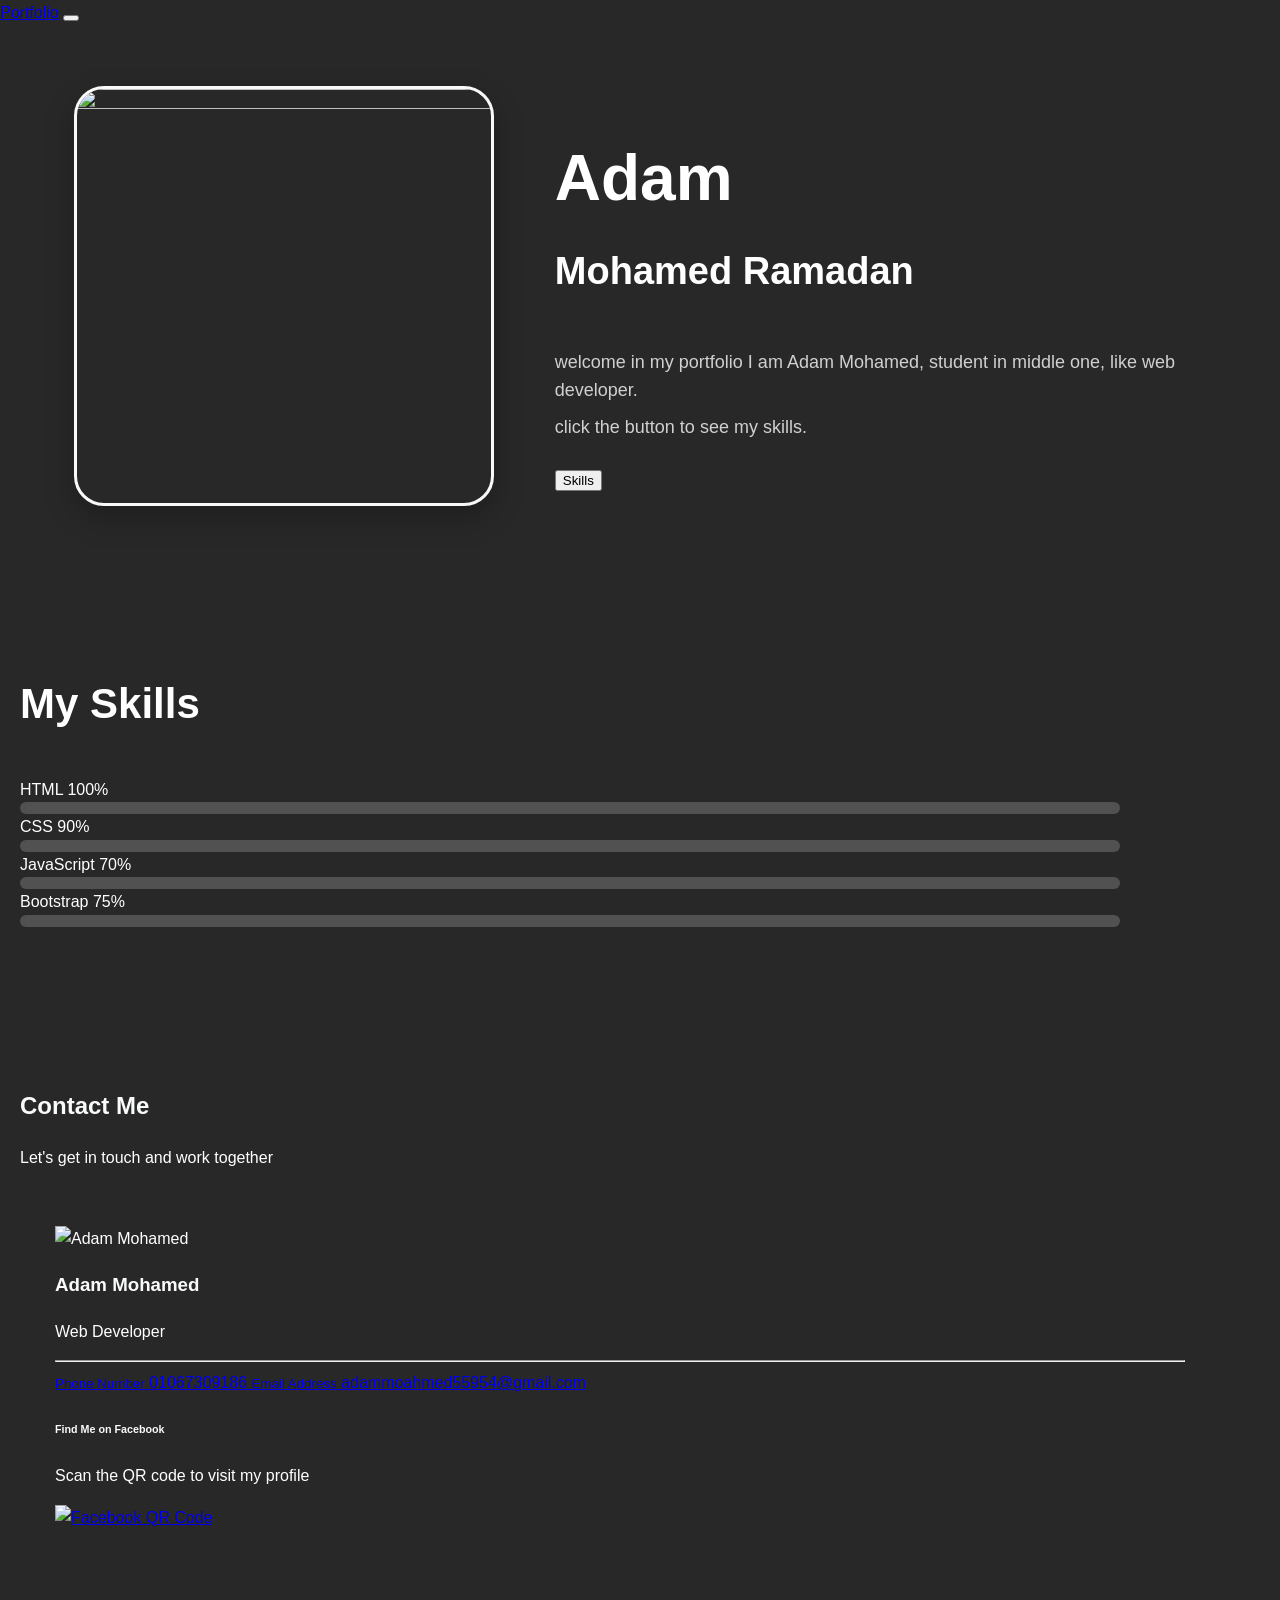
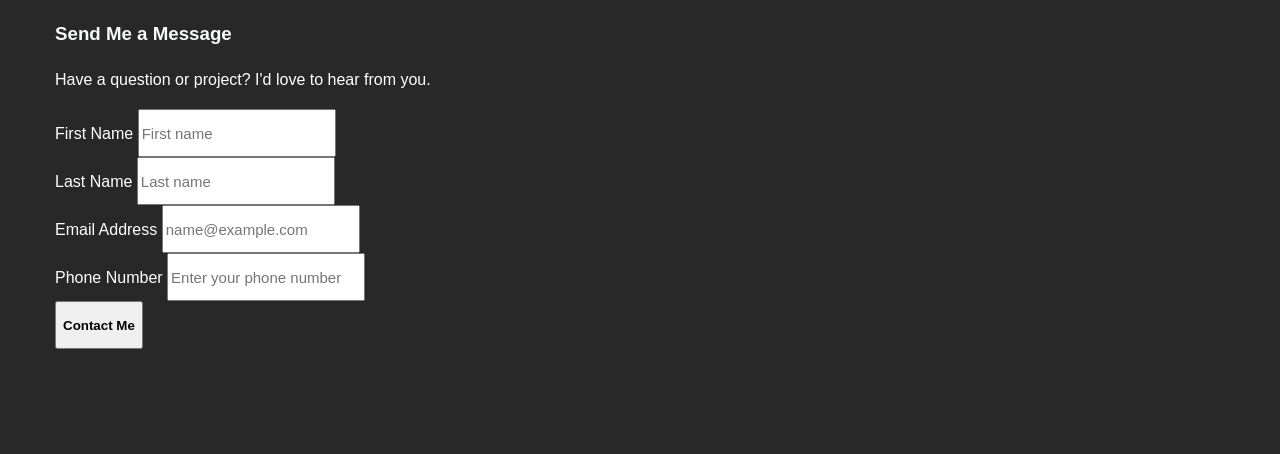
==== index.html @ fe634bae "Add files via upload" ====
<!DOCTYPE html>
<html lang="en">

<head>
    <meta charset="UTF-8">
    <meta name="viewport" content="width=device-width, initial-scale=1.0">
    <link href="https://cdn.jsdelivr.net/npm/bootstrap@6.0.0-alpha.1/dist/css/bootstrap.min.css" rel="stylesheet"
        integrity="sha384-B/GM4XqrwHnWXNOWMbloTmrYXZg10cakYGmpfsR/bbzQ6JAJI4ihuyADKLnBgrCe" crossorigin="anonymous">
    <link rel="stylesheet" href="./style.css">
    <title>Document</title>
</head>

<body>
    <!-- start navbar -->
<nav class="navbar sm:navbar-expand bg-1 fg-2">
  <div class="container-fluid">
    <a class="navbar-brand" href="#intro">Portfolio</a>
    <button class="btn-icon navbar-toggler" type="button" data-bs-toggle="drawer" data-bs-target="#navbarNav" aria-controls="navbarNav" aria-expanded="false" aria-label="Toggle navigation">
      <span class="navbar-toggler-icon" aria-hidden="true"></span>
    </button>
    <dialog class="drawer drawer-end" tabindex="-1" id="navbarNav" aria-labelledby="navbarNavLabel">
      <div class="drawer-header">
        <h5 class="drawer-title" id="navbarNavLabel">Menu</h5>
        <button type="button" class="btn-close" data-bs-dismiss="drawer" aria-label="Close"></button>
      </div>
      <div class="drawer-body">
        <ul class="navbar-nav">
          <li class="nav-item">
            <a class="nav-link active" aria-current="page" href="#intro">Intro</a>
          </li>
          <li class="nav-item">
            <a class="nav-link" href="#Skills">Skills</a>
          </li>
          <li class="nav-item">
            <a class="nav-link" href="#Contact">Contact</a>
          </li>
        </ul>
      </div>
    </dialog>
  </div>
</nav>
    <!-- end navbar -->
<!-- -------------------------------------- -->
<!-- start intro -->
<div id="intro">
<div class="image">
    <img src="https://scontent.faly8-1.fna.fbcdn.net/v/t39.30808-6/748419000_122118159879259668_4985685542123226097_n.jpg?stp=dst-jpg_tt6&cstp=mx1200x1200&ctp=s1200x1200&_nc_cat=103&ccb=1-7&_nc_sid=6ee11a&_nc_ohc=z2vAT0Ef1iwQ7kNvwEhwE5l&_nc_oc=Adou7vFenvGT5Fvk11tHfReN6rs0PBsaTvvLigpRU_ecn6_QMIV1EDGSAk7FVVGGId4&_nc_zt=23&_nc_ht=scontent.faly8-1.fna&_nc_gid=Gt6exz2s5b4ZY6-0QNsesw&_nc_ss=7b2a8&oh=00_AQNZHH21e7vjjMTyzLIQoAZdtoakclcl2LMKBS5bxsfVbw&oe=6AE11063" alt="">
</div>
<div class="intro_data">
    <div class="child_1">
        <h1>Adam</h1>
        <h2>Mohamed Ramadan</h2>
    </div>
    <div class="child_2">
        <p>welcome in my portfolio I am Adam Mohamed, student in middle one, like web developer.</p>
        <p>click the button to see my skills.</p>
    </div>
    <div class="child_3">
        <a href="#Skills"><button type="button" class="btn-outline theme-inverse">Skills</button></a>
    </div>
</div>
</div>
<!-- end intro -->
<!-- -------------------------------------- -->

<!-- start skills -->
<section id="Skills" class="py-5">
    <div class="container">

        <!-- Section Title -->
        <div class="text-center mb-5">
            <h1 class="fw-bold">My Skills</h1>
            <div class="bg-primary mx-auto mt-3"
                 style="width: 70px; height: 4px;">
            </div>
        </div>

        <!-- Skills Progress Bars -->
        <div class="row justify-content-center">
            <div class="col-12 col-md-8 col-lg-6">

                <!-- HTML -->
                <div class="mb-4">
                    <div class="d-flex justify-content-between mb-2">
                        <span class="fw-semibold">HTML</span>
                        <span>100%</span>
                    </div>
                    <div class="progress" style="height: 12px;">
                        <div class="progress-bar bg-danger"
                             role="progressbar"
                             style="width: 100%;"
                             aria-valuenow="100"
                             aria-valuemin="0"
                             aria-valuemax="100">
                        </div>
                    </div>
                </div>

                <!-- CSS -->
                <div class="mb-4">
                    <div class="d-flex justify-content-between mb-2">
                        <span class="fw-semibold">CSS</span>
                        <span>90%</span>
                    </div>
                    <div class="progress" style="height: 12px;">
                        <div class="progress-bar bg-primary"
                             role="progressbar"
                             style="width: 90%;"
                             aria-valuenow="90"
                             aria-valuemin="0"
                             aria-valuemax="100">
                        </div>
                    </div>
                </div>

                <!-- JavaScript -->
                <div class="mb-4">
                    <div class="d-flex justify-content-between mb-2">
                        <span class="fw-semibold">JavaScript</span>
                        <span>70%</span>
                    </div>
                    <div class="progress" style="height: 12px;">
                        <div class="progress-bar bg-warning"
                             role="progressbar"
                             style="width: 70%;"
                             aria-valuenow="70"
                             aria-valuemin="0"
                             aria-valuemax="100">
                        </div>
                    </div>
                </div>

                <!-- Bootstrap -->
                <div class="mb-4">
                    <div class="d-flex justify-content-between mb-2">
                        <span class="fw-semibold">Bootstrap</span>
                        <span>75%</span>
                    </div>
                    <div class="progress" style="height: 12px;">
                        <div class="progress-bar bg-success"
                             role="progressbar"
                             style="width: 75%;"
                             aria-valuenow="75"
                             aria-valuemin="0"
                             aria-valuemax="100">
                        </div>
                    </div>
                </div>

            </div>
        </div>

    </div>
</section>
<!-- end skills -->


<!-- Start Contact -->
<section id="Contact" class="py-5 bg-light">
    <div class="container">

        <!-- Title -->
        <div class="text-center mb-5">
            <h1 class="fw-bold">Contact Me</h1>
            <p class="text-secondary">Let's get in touch and work together</p>
            <div class="bg-primary mx-auto rounded-pill"
                 style="width: 60px; height: 4px;"></div>
        </div>

        <div class="row justify-content-center g-4">


<!-- Personal Card -->
<div class="col-12 col-lg-4">
    <div class="card border-0 shadow-sm rounded-4 h-100">
        <div class="card-body p-4 text-center d-flex flex-column align-items-center">

            <!-- Profile Image -->
            <div class="mb-3">
                <img
                    src="https://scontent.faly8-1.fna.fbcdn.net/v/t39.30808-6/748419000_122118159879259668_4985685542123226097_n.jpg?stp=dst-jpg_tt6&cstp=mx1200x1200&ctp=s1200x1200&_nc_cat=103&ccb=1-7&_nc_sid=6ee11a&_nc_ohc=z2vAT0Ef1iwQ7kNvwEhwE5l&_nc_oc=Adou7vFenvGT5Fvk11tHfReN6rs0PBsaTvvLigpRU_ecn6_QMIV1EDGSAk7FVVGGId4&_nc_zt=23&_nc_ht=scontent.faly8-1.fna&_nc_gid=Gt6exz2s5b4ZY6-0QNsesw&_nc_ss=7b2a8&oh=00_AQNZHH21e7vjjMTyzLIQoAZdtoakclcl2LMKBS5bxsfVbw&oe=6AE11063"
                    alt="Adam Mohamed"
                    class="rounded-circle border border-3 border-primary p-1"
                    style="width: 110px; height: 110px; object-fit: cover;">
            </div>

            <h3 class="fw-bold mb-1">Adam Mohamed</h3>
            <p class="text-primary mb-3">Web Developer</p>

            <hr class="w-100 text-secondary opacity-25">

            <!-- Contact Information -->
            <div class="w-100 d-flex flex-column gap-3">

                <!-- Phone -->
                <a href="tel:01067309186"
                   class="d-flex align-items-center gap-3 text-decoration-none text-dark p-3 rounded-3 contact-item">

                    <span class="bg-primary bg-opacity-10 text-primary rounded-3 p-3">
                        <i class="bi bi-telephone-fill fs-5"></i>
                    </span>

                    <span class="text-start">
                        <small class="text-secondary d-block">Phone Number</small>
                        <span class="fw-semibold">01067309186</span>
                    </span>
                </a>

                <!-- Email -->
                <a href="mailto:adammoahmed55954@gmail.com"
                   class="d-flex align-items-center gap-3 text-decoration-none text-dark p-3 rounded-3 contact-item">

                    <span class="bg-primary bg-opacity-10 text-primary rounded-3 p-3">
                        <i class="bi bi-envelope-fill fs-5"></i>
                    </span>

                    <span class="text-start overflow-hidden">
                        <small class="text-secondary d-block">Email Address</small>
                        <span class="fw-semibold text-break">
                            adammoahmed55954@gmail.com
                        </span>
                    </span>
                </a>

            </div>

            <!-- QR Code -->
            <div class="bg-light rounded-4 p-3 mt-4 w-100">
                <h6 class="fw-bold mb-1">Find Me on Facebook</h6>
                <p class="small text-secondary mb-3">
                    Scan the QR code to visit my profile
                </p>

                <a href="https://www.facebook.com/profile.php?id=61587790042248"
                   target="_blank"
                   rel="noopener noreferrer">
                    <img
                        src="https://api.qrserver.com/v1/create-qr-code/?size=150x150&data=https%3A%2F%2Fwww.facebook.com%2Fprofile.php%3Fid%3D61587790042248"
                        alt="Facebook QR Code"
                        width="130"
                        height="130"
                        class="img-fluid rounded-2 bg-white p-2">
                </a>
            </div>

        </div>
    </div>
</div>


            <!-- Contact Form -->
            <div class="col-12 col-lg-7">
                <div class="card border-0 shadow-sm rounded-4 h-100">
                    <div class="card-body p-4 p-md-5">

                        <h3 class="fw-bold mb-2">Send Me a Message</h3>
                        <p class="text-secondary mb-4">
                            Have a question or project? I'd love to hear from you.
                        </p>

                        <form action="#" method="post">
                            <div class="row g-3">

                                <!-- First Name -->
                                <div class="col-12 col-md-6">
                                    <label for="firstname" class="form-label fw-semibold">
                                        First Name
                                    </label>
                                    <input
                                        type="text"
                                        class="form-control form-control-lg rounded-3"
                                        id="firstname"
                                        name="firstname"
                                        placeholder="First name"
                                        required>
                                </div>

                                <!-- Last Name -->
                                <div class="col-12 col-md-6">
                                    <label for="lastname" class="form-label fw-semibold">
                                        Last Name
                                    </label>
                                    <input
                                        type="text"
                                        class="form-control form-control-lg rounded-3"
                                        id="lastname"
                                        name="lastname"
                                        placeholder="Last name"
                                        required>
                                </div>

                                <!-- Email -->
                                <div class="col-12">
                                    <label for="email" class="form-label fw-semibold">
                                        Email Address
                                    </label>
                                    <input
                                        type="email"
                                        class="form-control form-control-lg rounded-3"
                                        id="email"
                                        name="email"
                                        placeholder="name@example.com"
                                        required>
                                </div>

                                <!-- Phone -->
                                <div class="col-12">
                                    <label for="number" class="form-label fw-semibold">
                                        Phone Number
                                    </label>
                                    <input
                                        type="tel"
                                        class="form-control form-control-lg rounded-3"
                                        id="number"
                                        name="number"
                                        placeholder="Enter your phone number"
                                        required>
                                </div>

                                <!-- Button -->
                                <div class="col-12 mt-4">
                                    <button type="submit"
                                            class="btn btn-primary btn-lg rounded-3 w-100">
                                        Contact Me
                                        <i class="bi bi-arrow-right ms-2"></i>
                                    </button>
                                </div>

                            </div>
                        </form>

                    </div>
                </div>
            </div>

        </div>
    </div>
</section>
<!-- End Contact -->




















    <script type="module" src="https://cdn.jsdelivr.net/npm/bootstrap@6.0.0-alpha.1/dist/js/bootstrap.bundle.min.js"
        integrity="sha384-1a/pXj49ZQ1aHEmrJ+gMw1otqoVsYwlEnlD8mIfY2TV03r20Y0CN7uqx1tQogjPL"
        crossorigin="anonymous"></script>
</body>

</html>
---- style.css ----
/* =========================
   1. Global Styles
========================= */

* {
    box-sizing: border-box;
}

html {
    scroll-behavior: smooth;
    scroll-padding-top: 30px;
}

body {
    margin: 0;
    background-color: rgb(40, 40, 40);
    color: white;
    font-family: Arial, sans-serif;
    line-height: 1.6;
    overflow-x: hidden;
}

img {
    max-width: 100%;
}

section {
    scroll-margin-top: 20px;
}

/* =========================
   2. Intro Section
========================= */

#intro {
    display: grid;
    grid-template-columns: minmax(0, 2fr) minmax(0, 3fr);
    align-items: center;
    gap: clamp(20px, 4vw, 50px);

    width: 100%;
    max-width: 1400px;
    min-height: 540px;
    height: auto;

    margin: 0 auto;
    padding: 50px clamp(20px, 5vw, 70px);
}

/* Profile Image */

.image {
    display: flex;
    justify-content: center;
    align-items: center;
    min-width: 0;
}

.image img {
    display: block;
    width: 100%;
    max-width: 420px;
    aspect-ratio: 1 / 1;
    object-fit: cover;

    border: 3px solid #f9f9f9;
    border-radius: 30px;

    box-shadow: 0 12px 30px rgba(0, 0, 0, 0.25);
    transition: transform 0.3s ease;
}

.image img:hover {
    transform: translateY(-5px);
}

/* Intro Text */

.intro_data {
    display: flex;
    flex-direction: column;
    justify-content: center;
    align-items: flex-start;
    min-width: 0;
    gap: 20px;
}

.child_1 h1 {
    font-size: clamp(36px, 5vw, 64px);
    font-weight: 800;
    line-height: 1.15;
    margin-bottom: 8px;
}

.child_1 h2 {
    font-size: clamp(24px, 3vw, 38px);
    font-weight: 600;
    line-height: 1.3;
    overflow-wrap: anywhere;
}

.child_2 {
    display: flex;
    flex-direction: column;
    gap: 8px;
}

.child_2 p {
    color: #d0d0d0;
    font-size: clamp(15px, 1.5vw, 18px);
    margin: 0;
}

.child_3 {
    margin-top: 5px;
}

.child_3 a {
    display: inline-block;
    text-decoration: none;
}

.child_3 .btn {
    padding: 10px 30px;
    border-radius: 8px;
    font-weight: 600;
    transition: all 0.3s ease;
}

.child_3 .btn:hover {
    transform: translateY(-3px);
}

/* =========================
   3. Skills Section
========================= */

#Skills {
    padding: 70px 20px;
    color: white;
}

#Skills h1 {
    font-size: clamp(30px, 4vw, 42px);
}

#Skills .container {
    max-width: 1100px;
}

#Skills .progress {
    height: 12px;
    background-color: #515151;
    border-radius: 20px;
    overflow: hidden;
}

#Skills .progress-bar {
    border-radius: 20px;
}

#Skills .fw-semibold {
    color: white;
}

/* =========================
   4. Contact Section
========================= */

#Contact {
    padding: 70px 20px;
    

}

#Contact .container {
    max-width: 1200px;
}

#Contact h1,
#Contact h3,
#Contact h6 {
    color: #f9fafa;
}

#Contact .card {
    height: 100%;
    border: none;
    border-radius: 18px;
    overflow: hidden;
    transition: box-shadow 0.3s ease;
}

#Contact .card:hover {
    box-shadow: 0 12px 30px rgba(0, 0, 0, 0.10) !important;
}

#Contact .card-body {
    padding: clamp(20px, 3vw, 35px);
}

#Contact .contact-item {
    min-width: 0;
    transition: background-color 0.25s ease,
                transform 0.25s ease;
}

#Contact .contact-item:hover {
    background-color: #f1f5ff;
    transform: translateY(-2px);
}

#Contact .contact-item > span:last-child {
    min-width: 0;
}

#Contact .form-control {
    min-height: 48px;
    font-size: 15px;
}

#Contact .form-control:focus {
    border-color: #86b7fe;
    box-shadow: 0 0 0 0.2rem rgba(13, 110, 253, 0.15);
}

#Contact button {
    min-height: 48px;
    font-weight: 600;
}

#Contact .card img {
    max-width: 100%;
}

/* =========================
   5. Tablets
========================= */

@media (max-width: 991.98px) {
    #intro {
        grid-template-columns: minmax(0, 1fr) minmax(0, 1.2fr);
        min-height: 450px;
        padding: 40px 25px;
        gap: 25px;
    }

    .image img {
        max-width: 340px;
        border-radius: 24px;
    }

    .intro_data {
        gap: 16px;
    }

    #Contact .card-body {
        padding: 24px;
    }
}

/* =========================
   6. Mobile Phones
========================= */

@media (max-width: 767.98px) {
    #intro {
        grid-template-columns: minmax(0, 1fr);
        min-height: auto;
        gap: 30px;
        padding: 35px 22px 45px;
    }

    .image img {
        width: min(75%, 280px);
        max-width: 280px;
        border-radius: 22px;
    }

    .intro_data {
        align-items: center;
        text-align: center;
        gap: 18px;
    }

    .child_1 h1 {
        font-size: clamp(34px, 9vw, 48px);
    }

    .child_1 h2 {
        font-size: clamp(23px, 6vw, 32px);
    }

    .child_2 p {
        font-size: 15px;
    }

    #Skills {
        padding: 50px 15px;
    }

    #Contact {
        padding: 50px 12px;
    }
}

/* =========================
   7. Small Mobile Phones
========================= */

@media (max-width: 400px) {
    #intro {
        padding: 25px 15px 35px;
    }

    .image img {
        width: 80%;
    }

    .child_1 h1 {
        font-size: 32px;
    }

    .child_1 h2 {
        font-size: 22px;
    }

    #Contact .card-body {
        padding: 18px 14px;
    }

    #Contact .contact-item {
        gap: 10px !important;
        padding: 10px !important;
    }

    #Contact .contact-item > span:first-child {
        padding: 10px !important;
    }

    #Contact .contact-item .fw-semibold {
        font-size: 13px;
    }
}
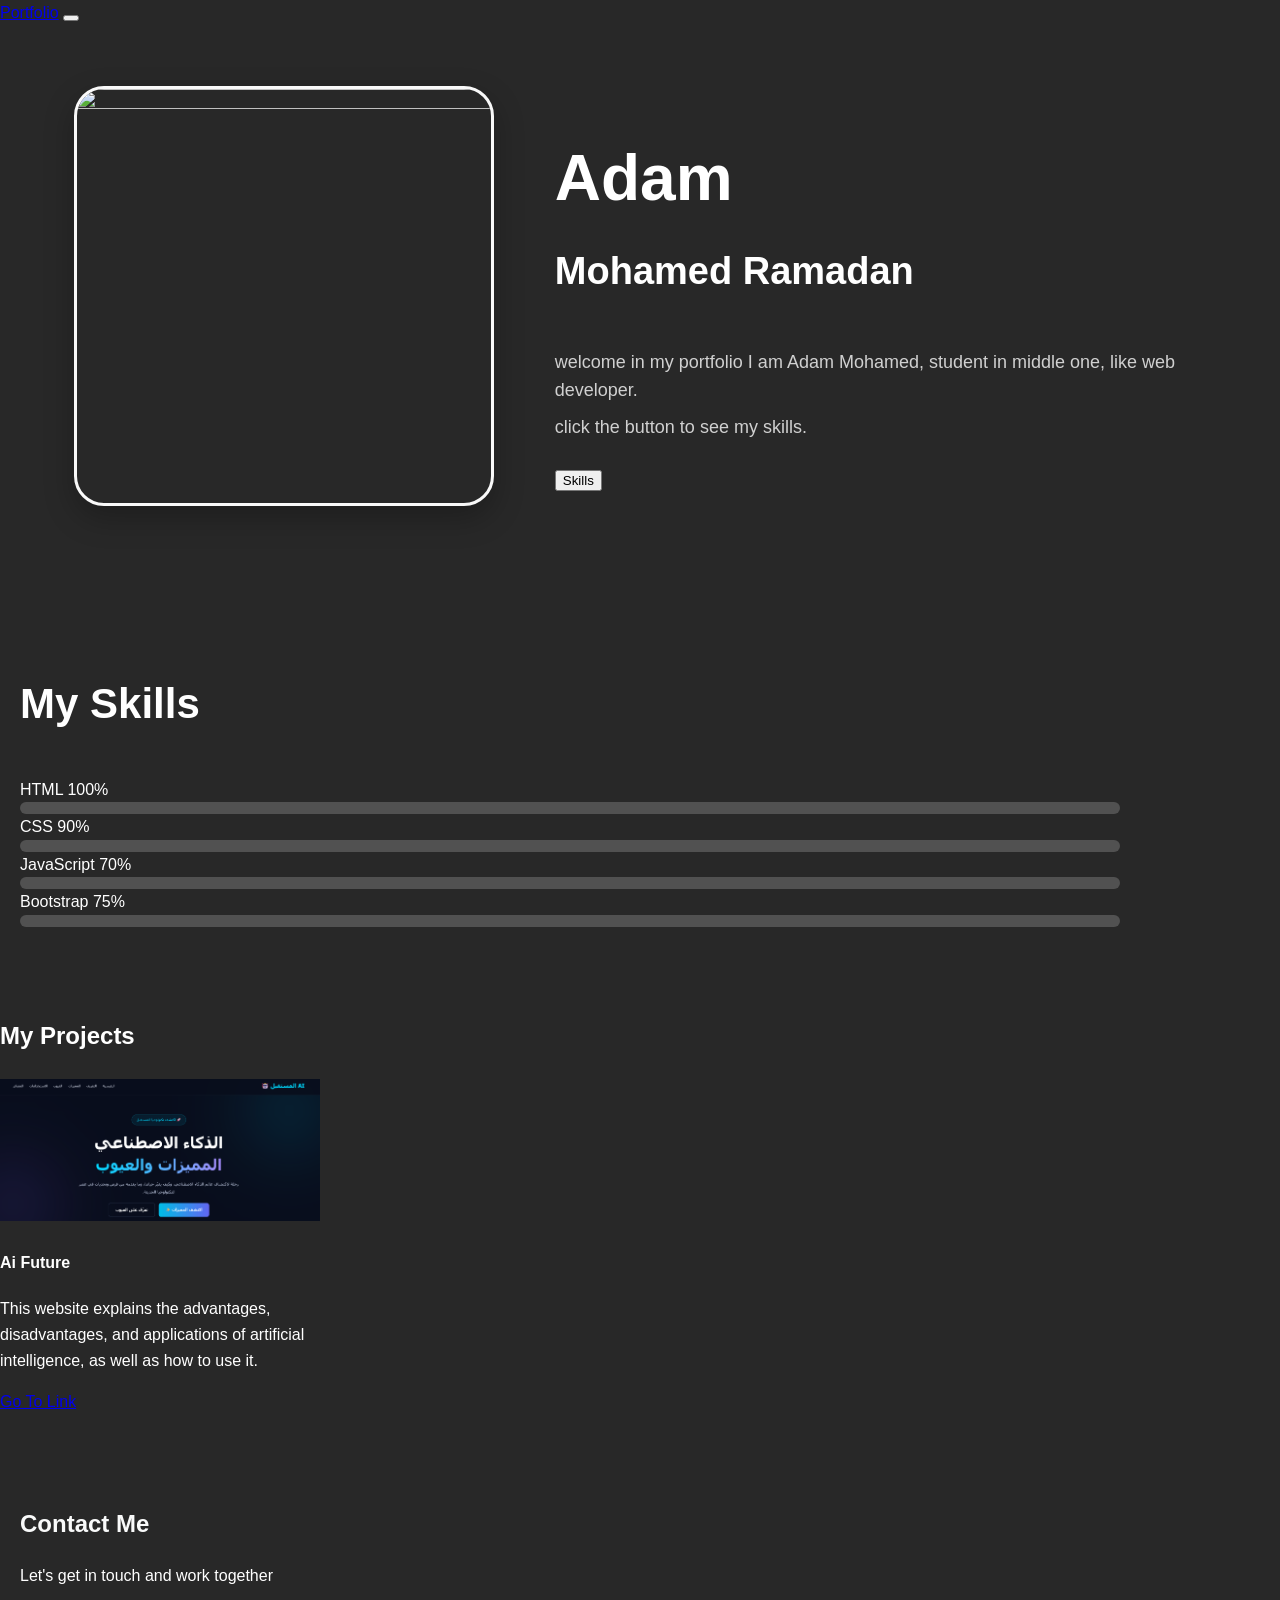
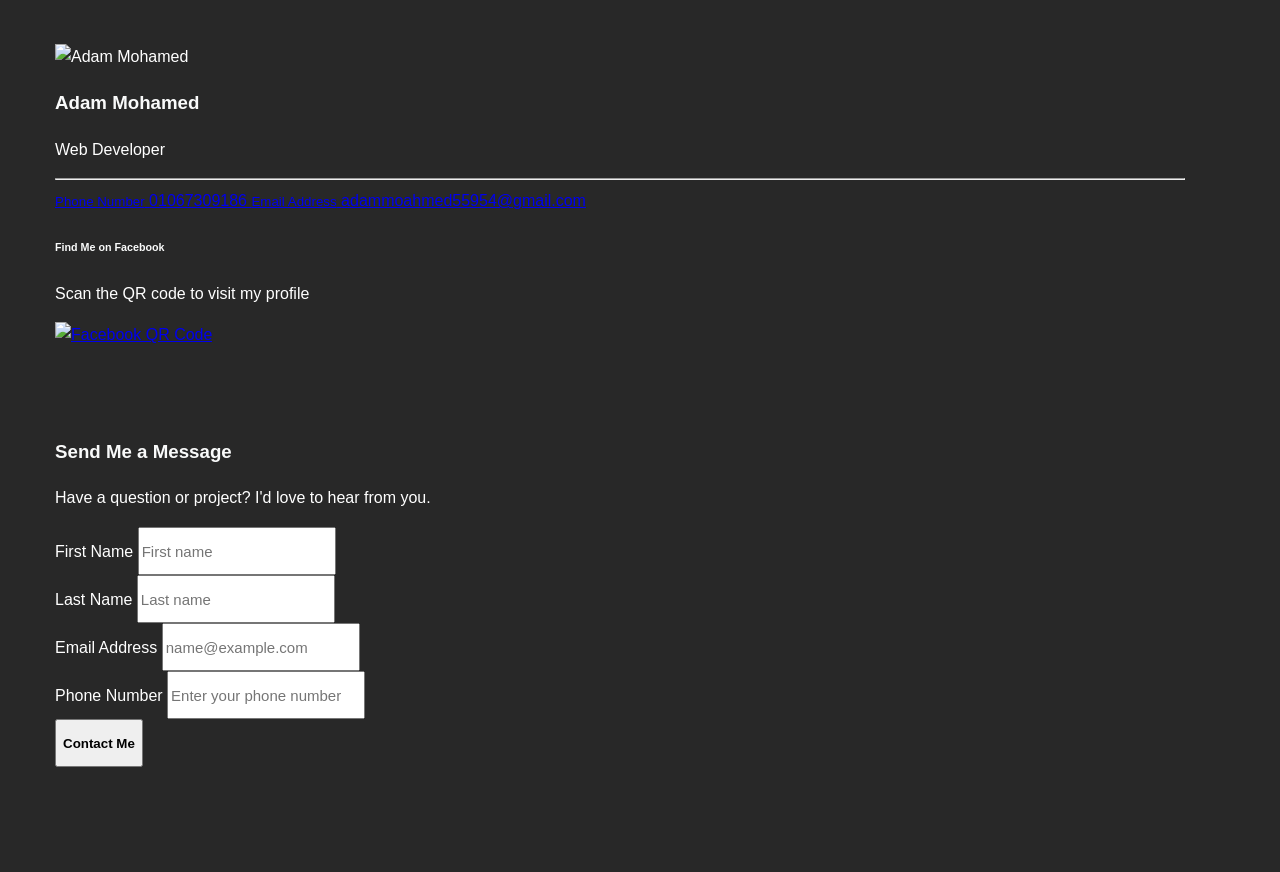
==== commit 6e51a4d1: "Add files via upload" ====
--- a/index.html
+++ b/index.html
@@ -7,7 +7,7 @@
     <link href="https://cdn.jsdelivr.net/npm/bootstrap@6.0.0-alpha.1/dist/css/bootstrap.min.css" rel="stylesheet"
         integrity="sha384-B/GM4XqrwHnWXNOWMbloTmrYXZg10cakYGmpfsR/bbzQ6JAJI4ihuyADKLnBgrCe" crossorigin="anonymous">
     <link rel="stylesheet" href="./style.css">
-    <title>Document</title>
+    <title>Adam Mohamed</title>
 </head>
 
 <body>
@@ -32,6 +32,9 @@
             <a class="nav-link" href="#Skills">Skills</a>
           </li>
           <li class="nav-item">
+            <a class="nav-link" href="#Projects">Projects</a>
+          </li>
+          <li class="nav-item">
             <a class="nav-link" href="#Contact">Contact</a>
           </li>
         </ul>
@@ -153,7 +156,34 @@
     </div>
 </section>
 <!-- end skills -->
-
+<!-- My Projects Section -->
+<section class="py-5" id="Projects">
+    <div class="container">
+
+        <div class="text-center mb-4">
+            <h1 class="fw-bold">My Projects</h1>
+            <div class="bg-primary mx-auto mt-3"
+                 style="width: 70px; height: 4px;">
+            </div>
+        </div>
+
+        <section class="card mx-auto" style="max-width: 320px">
+            <img src="./pic_ai.png" class="card-img-top" alt="Project Image">
+
+            <div class="card-body">
+                <h4 class="card-title">Ai Future</h4>
+                <p class="card-text">
+                 This website explains the advantages, disadvantages, and applications of artificial intelligence, as well as how to use it.
+                </p>
+                <a href="./ai_future.html" class="btn-solid theme-primary">
+                    Go To Link
+                </a>
+            </div>
+        </section>
+
+    </div>
+</section>
+<!-- end card  -->
 
 <!-- Start Contact -->
 <section id="Contact" class="py-5 bg-light">
@@ -246,7 +276,8 @@
         </div>
     </div>
 </div>
-
+<!-- strat card  -->
+ 
 
             <!-- Contact Form -->
             <div class="col-12 col-lg-7">
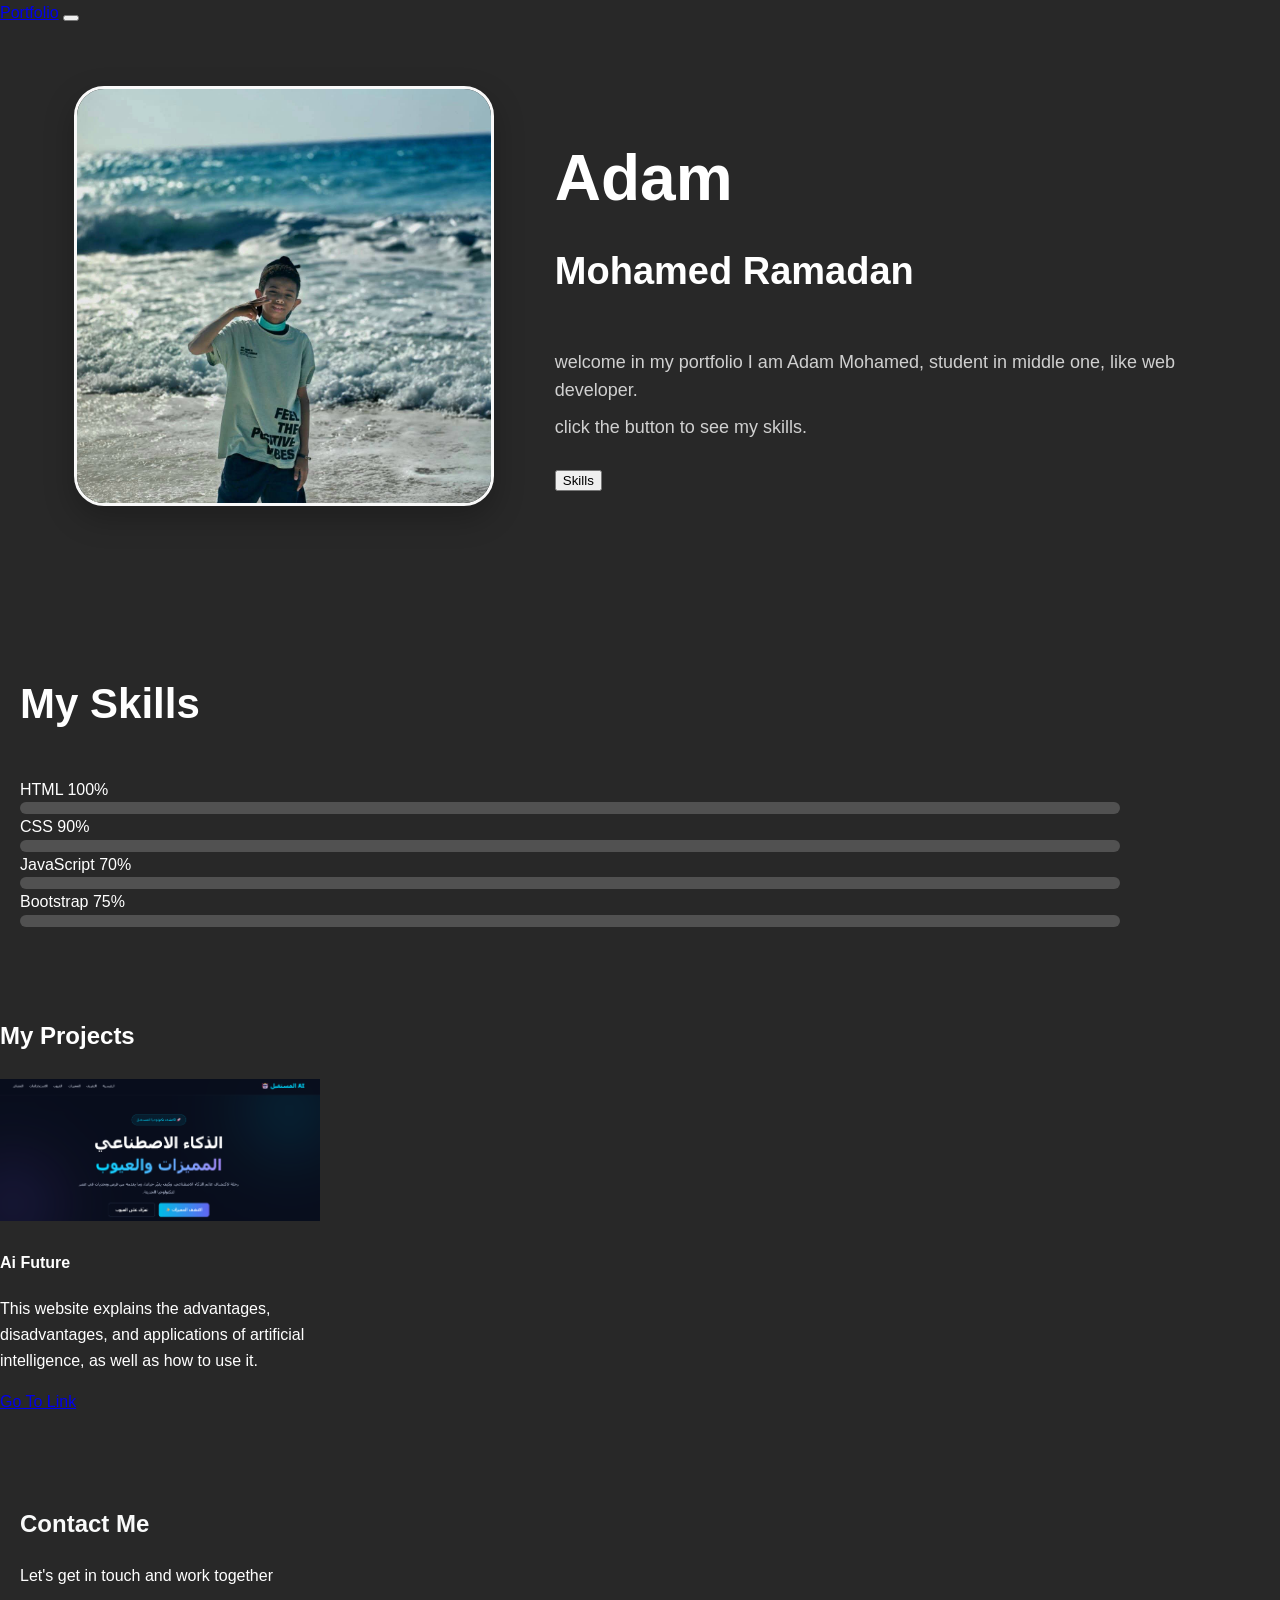
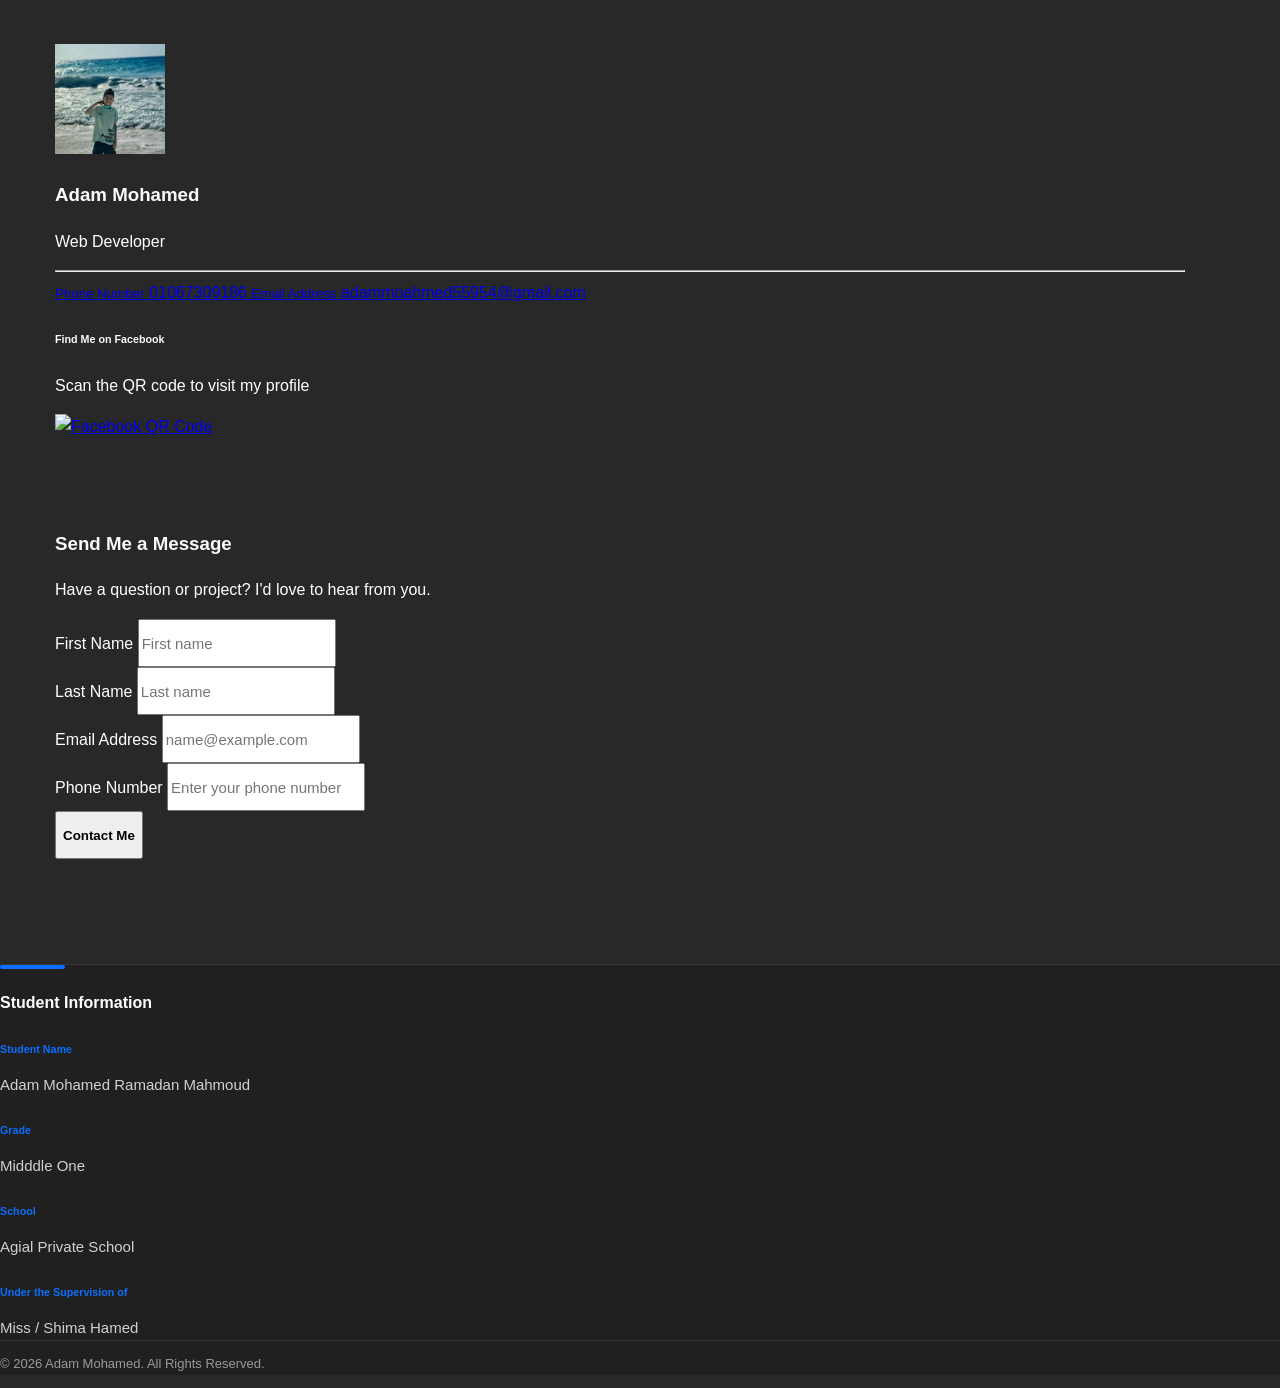
==== commit 9f90705d: "Add files via upload" ====
--- a/index.html
+++ b/index.html
@@ -12,381 +12,370 @@
 
 <body>
     <!-- start navbar -->
-<nav class="navbar sm:navbar-expand bg-1 fg-2">
-  <div class="container-fluid">
-    <a class="navbar-brand" href="#intro">Portfolio</a>
-    <button class="btn-icon navbar-toggler" type="button" data-bs-toggle="drawer" data-bs-target="#navbarNav" aria-controls="navbarNav" aria-expanded="false" aria-label="Toggle navigation">
-      <span class="navbar-toggler-icon" aria-hidden="true"></span>
-    </button>
-    <dialog class="drawer drawer-end" tabindex="-1" id="navbarNav" aria-labelledby="navbarNavLabel">
-      <div class="drawer-header">
-        <h5 class="drawer-title" id="navbarNavLabel">Menu</h5>
-        <button type="button" class="btn-close" data-bs-dismiss="drawer" aria-label="Close"></button>
-      </div>
-      <div class="drawer-body">
-        <ul class="navbar-nav">
-          <li class="nav-item">
-            <a class="nav-link active" aria-current="page" href="#intro">Intro</a>
-          </li>
-          <li class="nav-item">
-            <a class="nav-link" href="#Skills">Skills</a>
-          </li>
-          <li class="nav-item">
-            <a class="nav-link" href="#Projects">Projects</a>
-          </li>
-          <li class="nav-item">
-            <a class="nav-link" href="#Contact">Contact</a>
-          </li>
-        </ul>
-      </div>
-    </dialog>
-  </div>
-</nav>
+    <nav class="navbar sm:navbar-expand bg-1 fg-2">
+        <div class="container-fluid">
+            <a class="navbar-brand" href="#intro">Portfolio</a>
+            <button class="btn-icon navbar-toggler" type="button" data-bs-toggle="drawer" data-bs-target="#navbarNav"
+                aria-controls="navbarNav" aria-expanded="false" aria-label="Toggle navigation">
+                <span class="navbar-toggler-icon" aria-hidden="true"></span>
+            </button>
+            <dialog class="drawer drawer-end" tabindex="-1" id="navbarNav" aria-labelledby="navbarNavLabel">
+                <div class="drawer-header">
+                    <h5 class="drawer-title" id="navbarNavLabel">Menu</h5>
+                    <button type="button" class="btn-close" data-bs-dismiss="drawer" aria-label="Close"></button>
+                </div>
+                <div class="drawer-body">
+                    <ul class="navbar-nav">
+                        <li class="nav-item">
+                            <a class="nav-link active" aria-current="page" href="#intro">Intro</a>
+                        </li>
+                        <li class="nav-item">
+                            <a class="nav-link" href="#Skills">Skills</a>
+                        </li>
+                        <li class="nav-item">
+                            <a class="nav-link" href="#Projects">Projects</a>
+                        </li>
+                        <li class="nav-item">
+                            <a class="nav-link" href="#Contact">Contact</a>
+                        </li>
+                    </ul>
+                </div>
+            </dialog>
+        </div>
+    </nav>
     <!-- end navbar -->
-<!-- -------------------------------------- -->
-<!-- start intro -->
-<div id="intro">
-<div class="image">
-    <img src="https://scontent.faly8-1.fna.fbcdn.net/v/t39.30808-6/748419000_122118159879259668_4985685542123226097_n.jpg?stp=dst-jpg_tt6&cstp=mx1200x1200&ctp=s1200x1200&_nc_cat=103&ccb=1-7&_nc_sid=6ee11a&_nc_ohc=z2vAT0Ef1iwQ7kNvwEhwE5l&_nc_oc=Adou7vFenvGT5Fvk11tHfReN6rs0PBsaTvvLigpRU_ecn6_QMIV1EDGSAk7FVVGGId4&_nc_zt=23&_nc_ht=scontent.faly8-1.fna&_nc_gid=Gt6exz2s5b4ZY6-0QNsesw&_nc_ss=7b2a8&oh=00_AQNZHH21e7vjjMTyzLIQoAZdtoakclcl2LMKBS5bxsfVbw&oe=6AE11063" alt="">
-</div>
-<div class="intro_data">
-    <div class="child_1">
-        <h1>Adam</h1>
-        <h2>Mohamed Ramadan</h2>
+    <!-- -------------------------------------- -->
+    <!-- start intro -->
+    <div id="intro">
+        <div class="image">
+            <img src="./my_image.jpeg" alt="">
+        </div>
+        <div class="intro_data">
+            <div class="child_1">
+                <h1>Adam</h1>
+                <h2>Mohamed Ramadan</h2>
+            </div>
+            <div class="child_2">
+                <p>welcome in my portfolio I am Adam Mohamed, student in middle one, like web developer.</p>
+                <p>click the button to see my skills.</p>
+            </div>
+            <div class="child_3">
+                <a href="#Skills"><button type="button" class="btn-outline theme-inverse">Skills</button></a>
+            </div>
+        </div>
     </div>
-    <div class="child_2">
-        <p>welcome in my portfolio I am Adam Mohamed, student in middle one, like web developer.</p>
-        <p>click the button to see my skills.</p>
-    </div>
-    <div class="child_3">
-        <a href="#Skills"><button type="button" class="btn-outline theme-inverse">Skills</button></a>
-    </div>
-</div>
-</div>
-<!-- end intro -->
-<!-- -------------------------------------- -->
-
-<!-- start skills -->
-<section id="Skills" class="py-5">
-    <div class="container">
-
-        <!-- Section Title -->
-        <div class="text-center mb-5">
-            <h1 class="fw-bold">My Skills</h1>
-            <div class="bg-primary mx-auto mt-3"
-                 style="width: 70px; height: 4px;">
-            </div>
-        </div>
-
-        <!-- Skills Progress Bars -->
-        <div class="row justify-content-center">
-            <div class="col-12 col-md-8 col-lg-6">
-
-                <!-- HTML -->
-                <div class="mb-4">
-                    <div class="d-flex justify-content-between mb-2">
-                        <span class="fw-semibold">HTML</span>
-                        <span>100%</span>
-                    </div>
-                    <div class="progress" style="height: 12px;">
-                        <div class="progress-bar bg-danger"
-                             role="progressbar"
-                             style="width: 100%;"
-                             aria-valuenow="100"
-                             aria-valuemin="0"
-                             aria-valuemax="100">
-                        </div>
-                    </div>
-                </div>
-
-                <!-- CSS -->
-                <div class="mb-4">
-                    <div class="d-flex justify-content-between mb-2">
-                        <span class="fw-semibold">CSS</span>
-                        <span>90%</span>
-                    </div>
-                    <div class="progress" style="height: 12px;">
-                        <div class="progress-bar bg-primary"
-                             role="progressbar"
-                             style="width: 90%;"
-                             aria-valuenow="90"
-                             aria-valuemin="0"
-                             aria-valuemax="100">
-                        </div>
-                    </div>
-                </div>
-
-                <!-- JavaScript -->
-                <div class="mb-4">
-                    <div class="d-flex justify-content-between mb-2">
-                        <span class="fw-semibold">JavaScript</span>
-                        <span>70%</span>
-                    </div>
-                    <div class="progress" style="height: 12px;">
-                        <div class="progress-bar bg-warning"
-                             role="progressbar"
-                             style="width: 70%;"
-                             aria-valuenow="70"
-                             aria-valuemin="0"
-                             aria-valuemax="100">
-                        </div>
-                    </div>
-                </div>
-
-                <!-- Bootstrap -->
-                <div class="mb-4">
-                    <div class="d-flex justify-content-between mb-2">
-                        <span class="fw-semibold">Bootstrap</span>
-                        <span>75%</span>
-                    </div>
-                    <div class="progress" style="height: 12px;">
-                        <div class="progress-bar bg-success"
-                             role="progressbar"
-                             style="width: 75%;"
-                             aria-valuenow="75"
-                             aria-valuemin="0"
-                             aria-valuemax="100">
-                        </div>
-                    </div>
-                </div>
-
-            </div>
-        </div>
-
-    </div>
-</section>
-<!-- end skills -->
-<!-- My Projects Section -->
-<section class="py-5" id="Projects">
-    <div class="container">
-
-        <div class="text-center mb-4">
-            <h1 class="fw-bold">My Projects</h1>
-            <div class="bg-primary mx-auto mt-3"
-                 style="width: 70px; height: 4px;">
-            </div>
-        </div>
-
-        <section class="card mx-auto" style="max-width: 320px">
-            <img src="./pic_ai.png" class="card-img-top" alt="Project Image">
-
-            <div class="card-body">
-                <h4 class="card-title">Ai Future</h4>
-                <p class="card-text">
-                 This website explains the advantages, disadvantages, and applications of artificial intelligence, as well as how to use it.
+    <!-- end intro -->
+    <!-- -------------------------------------- -->
+
+    <!-- start skills -->
+    <section id="Skills" class="py-5">
+        <div class="container">
+
+            <!-- Section Title -->
+            <div class="text-center mb-5">
+                <h1 class="fw-bold">My Skills</h1>
+                <div class="bg-primary mx-auto mt-3" style="width: 70px; height: 4px;">
+                </div>
+            </div>
+
+            <!-- Skills Progress Bars -->
+            <div class="row justify-content-center">
+                <div class="col-12 col-md-8 col-lg-6">
+
+                    <!-- HTML -->
+                    <div class="mb-4">
+                        <div class="d-flex justify-content-between mb-2">
+                            <span class="fw-semibold">HTML</span>
+                            <span>100%</span>
+                        </div>
+                        <div class="progress" style="height: 12px;">
+                            <div class="progress-bar bg-danger" role="progressbar" style="width: 100%;"
+                                aria-valuenow="100" aria-valuemin="0" aria-valuemax="100">
+                            </div>
+                        </div>
+                    </div>
+
+                    <!-- CSS -->
+                    <div class="mb-4">
+                        <div class="d-flex justify-content-between mb-2">
+                            <span class="fw-semibold">CSS</span>
+                            <span>90%</span>
+                        </div>
+                        <div class="progress" style="height: 12px;">
+                            <div class="progress-bar bg-primary" role="progressbar" style="width: 90%;"
+                                aria-valuenow="90" aria-valuemin="0" aria-valuemax="100">
+                            </div>
+                        </div>
+                    </div>
+
+                    <!-- JavaScript -->
+                    <div class="mb-4">
+                        <div class="d-flex justify-content-between mb-2">
+                            <span class="fw-semibold">JavaScript</span>
+                            <span>70%</span>
+                        </div>
+                        <div class="progress" style="height: 12px;">
+                            <div class="progress-bar bg-warning" role="progressbar" style="width: 70%;"
+                                aria-valuenow="70" aria-valuemin="0" aria-valuemax="100">
+                            </div>
+                        </div>
+                    </div>
+
+                    <!-- Bootstrap -->
+                    <div class="mb-4">
+                        <div class="d-flex justify-content-between mb-2">
+                            <span class="fw-semibold">Bootstrap</span>
+                            <span>75%</span>
+                        </div>
+                        <div class="progress" style="height: 12px;">
+                            <div class="progress-bar bg-success" role="progressbar" style="width: 75%;"
+                                aria-valuenow="75" aria-valuemin="0" aria-valuemax="100">
+                            </div>
+                        </div>
+                    </div>
+
+                </div>
+            </div>
+
+        </div>
+    </section>
+    <!-- end skills -->
+    <!-- My Projects Section -->
+    <section class="py-5" id="Projects">
+        <div class="container">
+
+            <div class="text-center mb-4">
+                <h1 class="fw-bold">My Projects</h1>
+                <div class="bg-primary mx-auto mt-3" style="width: 70px; height: 4px;">
+                </div>
+            </div>
+
+            <section class="card mx-auto" style="max-width: 320px">
+                <img src="./pic_ai.png" class="card-img-top" alt="Project Image">
+
+                <div class="card-body">
+                    <h4 class="card-title">Ai Future</h4>
+                    <p class="card-text">
+                        This website explains the advantages, disadvantages, and applications of artificial
+                        intelligence, as well as how to use it.
+                    </p>
+                    <a href="./ai_future.html" class="btn-solid theme-primary">
+                        Go To Link
+                    </a>
+                </div>
+            </section>
+
+        </div>
+    </section>
+    <!-- end card  -->
+
+    <!-- Start Contact -->
+    <section id="Contact" class="py-5 bg-light">
+        <div class="container">
+
+            <!-- Title -->
+            <div class="text-center mb-5">
+                <h1 class="fw-bold">Contact Me</h1>
+                <p class="text-secondary">Let's get in touch and work together</p>
+                <div class="bg-primary mx-auto rounded-pill" style="width: 60px; height: 4px;"></div>
+            </div>
+
+            <div class="row justify-content-center g-4">
+
+
+                <!-- Personal Card -->
+                <div class="col-12 col-lg-4">
+                    <div class="card border-0 shadow-sm rounded-4 h-100">
+                        <div class="card-body p-4 text-center d-flex flex-column align-items-center">
+
+                            <!-- Profile Image -->
+                            <div class="mb-3">
+                                <img src="./my_image.jpeg" alt="Adam Mohamed"
+                                    class="rounded-circle border border-3 border-primary p-1"
+                                    style="width: 110px; height: 110px; object-fit: cover;">
+                            </div>
+
+                            <h3 class="fw-bold mb-1">Adam Mohamed</h3>
+                            <p class="text-primary mb-3">Web Developer</p>
+
+                            <hr class="w-100 text-secondary opacity-25">
+
+                            <!-- Contact Information -->
+                            <div class="w-100 d-flex flex-column gap-3">
+
+                                <!-- Phone -->
+                                <a href="tel:01067309186"
+                                    class="d-flex align-items-center gap-3 text-decoration-none text-dark p-3 rounded-3 contact-item">
+
+                                    <span class="bg-primary bg-opacity-10 text-primary rounded-3 p-3">
+                                        <i class="bi bi-telephone-fill fs-5"></i>
+                                    </span>
+
+                                    <span class="text-start">
+                                        <small class="text-secondary d-block">Phone Number</small>
+                                        <span class="fw-semibold">01067309186</span>
+                                    </span>
+                                </a>
+
+                                <!-- Email -->
+                                <a href="mailto:adammoahmed55954@gmail.com"
+                                    class="d-flex align-items-center gap-3 text-decoration-none text-dark p-3 rounded-3 contact-item">
+
+                                    <span class="bg-primary bg-opacity-10 text-primary rounded-3 p-3">
+                                        <i class="bi bi-envelope-fill fs-5"></i>
+                                    </span>
+
+                                    <span class="text-start overflow-hidden">
+                                        <small class="text-secondary d-block">Email Address</small>
+                                        <span class="fw-semibold text-break">
+                                            adammoahmed55954@gmail.com
+                                        </span>
+                                    </span>
+                                </a>
+
+                            </div>
+
+                            <!-- QR Code -->
+                            <div class="bg-light rounded-4 p-3 mt-4 w-100">
+                                <h6 class="fw-bold mb-1">Find Me on Facebook</h6>
+                                <p class="small text-secondary mb-3">
+                                    Scan the QR code to visit my profile
+                                </p>
+
+                                <a href="https://www.facebook.com/profile.php?id=61587790042248" target="_blank"
+                                    rel="noopener noreferrer">
+                                    <img src="https://api.qrserver.com/v1/create-qr-code/?size=150x150&data=https%3A%2F%2Fwww.facebook.com%2Fprofile.php%3Fid%3D61587790042248"
+                                        alt="Facebook QR Code" width="130" height="130"
+                                        class="img-fluid rounded-2 bg-white p-2">
+                                </a>
+                            </div>
+
+                        </div>
+                    </div>
+                </div>
+                <!-- strat card  -->
+
+
+                <!-- Contact Form -->
+                <div class="col-12 col-lg-7">
+                    <div class="card border-0 shadow-sm rounded-4 h-100">
+                        <div class="card-body p-4 p-md-5">
+
+                            <h3 class="fw-bold mb-2">Send Me a Message</h3>
+                            <p class="text-secondary mb-4">
+                                Have a question or project? I'd love to hear from you.
+                            </p>
+
+                            <form action="#" method="post">
+                                <div class="row g-3">
+
+                                    <!-- First Name -->
+                                    <div class="col-12 col-md-6">
+                                        <label for="firstname" class="form-label fw-semibold">
+                                            First Name
+                                        </label>
+                                        <input type="text" class="form-control form-control-lg rounded-3" id="firstname"
+                                            name="firstname" placeholder="First name" required>
+                                    </div>
+
+                                    <!-- Last Name -->
+                                    <div class="col-12 col-md-6">
+                                        <label for="lastname" class="form-label fw-semibold">
+                                            Last Name
+                                        </label>
+                                        <input type="text" class="form-control form-control-lg rounded-3" id="lastname"
+                                            name="lastname" placeholder="Last name" required>
+                                    </div>
+
+                                    <!-- Email -->
+                                    <div class="col-12">
+                                        <label for="email" class="form-label fw-semibold">
+                                            Email Address
+                                        </label>
+                                        <input type="email" class="form-control form-control-lg rounded-3" id="email"
+                                            name="email" placeholder="name@example.com" required>
+                                    </div>
+
+                                    <!-- Phone -->
+                                    <div class="col-12">
+                                        <label for="number" class="form-label fw-semibold">
+                                            Phone Number
+                                        </label>
+                                        <input type="tel" class="form-control form-control-lg rounded-3" id="number"
+                                            name="number" placeholder="Enter your phone number" required>
+                                    </div>
+
+                                    <!-- Button -->
+                                    <div class="col-12 mt-4">
+                                        <button type="submit" class="btn btn-primary btn-lg rounded-3 w-100">
+                                            Contact Me
+                                            <i class="bi bi-arrow-right ms-2"></i>
+                                        </button>
+                                    </div>
+
+                                </div>
+                            </form>
+
+                        </div>
+                    </div>
+                </div>
+
+            </div>
+        </div>
+    </section>
+    <!-- End Contact -->
+    <!-- Student Information Footer -->
+    <!-- Start Student Information Footer -->
+    <footer class="student-footer py-5 mt-5">
+        <div class="container">
+
+            <div class="footer-line mx-auto mb-4"></div>
+
+            <h4 class="text-center fw-bold mb-4">
+                Student Information
+            </h4>
+
+            <div class="row justify-content-center text-center g-4">
+
+                <div class="col-12 col-md-6">
+                    <h6 class="footer-label">Student Name</h6>
+                    <p class="footer-value">
+                        Adam Mohamed Ramadan Mahmoud
+                    </p>
+                </div>
+
+                <div class="col-12 col-md-6">
+                    <h6 class="footer-label">Grade</h6>
+                    <p class="footer-value">
+                        Midddle One
+                    </p>
+                </div>
+
+                <div class="col-12 col-md-6">
+                    <h6 class="footer-label">School</h6>
+                    <p class="footer-value">
+                        Agial Private School
+                    </p>
+                </div>
+
+                <div class="col-12 col-md-6">
+                    <h6 class="footer-label">Under the Supervision of</h6>
+                    <p class="footer-value">
+                        Miss / Shima Hamed
+                    </p>
+                </div>
+
+            </div>
+
+            <div class="text-center mt-4 pt-3 footer-bottom">
+                <p class="mb-0">
+                    © 2026 Adam Mohamed. All Rights Reserved.
                 </p>
-                <a href="./ai_future.html" class="btn-solid theme-primary">
-                    Go To Link
-                </a>
-            </div>
-        </section>
-
-    </div>
-</section>
-<!-- end card  -->
-
-<!-- Start Contact -->
-<section id="Contact" class="py-5 bg-light">
-    <div class="container">
-
-        <!-- Title -->
-        <div class="text-center mb-5">
-            <h1 class="fw-bold">Contact Me</h1>
-            <p class="text-secondary">Let's get in touch and work together</p>
-            <div class="bg-primary mx-auto rounded-pill"
-                 style="width: 60px; height: 4px;"></div>
-        </div>
-
-        <div class="row justify-content-center g-4">
-
-
-<!-- Personal Card -->
-<div class="col-12 col-lg-4">
-    <div class="card border-0 shadow-sm rounded-4 h-100">
-        <div class="card-body p-4 text-center d-flex flex-column align-items-center">
-
-            <!-- Profile Image -->
-            <div class="mb-3">
-                <img
-                    src="https://scontent.faly8-1.fna.fbcdn.net/v/t39.30808-6/748419000_122118159879259668_4985685542123226097_n.jpg?stp=dst-jpg_tt6&cstp=mx1200x1200&ctp=s1200x1200&_nc_cat=103&ccb=1-7&_nc_sid=6ee11a&_nc_ohc=z2vAT0Ef1iwQ7kNvwEhwE5l&_nc_oc=Adou7vFenvGT5Fvk11tHfReN6rs0PBsaTvvLigpRU_ecn6_QMIV1EDGSAk7FVVGGId4&_nc_zt=23&_nc_ht=scontent.faly8-1.fna&_nc_gid=Gt6exz2s5b4ZY6-0QNsesw&_nc_ss=7b2a8&oh=00_AQNZHH21e7vjjMTyzLIQoAZdtoakclcl2LMKBS5bxsfVbw&oe=6AE11063"
-                    alt="Adam Mohamed"
-                    class="rounded-circle border border-3 border-primary p-1"
-                    style="width: 110px; height: 110px; object-fit: cover;">
-            </div>
-
-            <h3 class="fw-bold mb-1">Adam Mohamed</h3>
-            <p class="text-primary mb-3">Web Developer</p>
-
-            <hr class="w-100 text-secondary opacity-25">
-
-            <!-- Contact Information -->
-            <div class="w-100 d-flex flex-column gap-3">
-
-                <!-- Phone -->
-                <a href="tel:01067309186"
-                   class="d-flex align-items-center gap-3 text-decoration-none text-dark p-3 rounded-3 contact-item">
-
-                    <span class="bg-primary bg-opacity-10 text-primary rounded-3 p-3">
-                        <i class="bi bi-telephone-fill fs-5"></i>
-                    </span>
-
-                    <span class="text-start">
-                        <small class="text-secondary d-block">Phone Number</small>
-                        <span class="fw-semibold">01067309186</span>
-                    </span>
-                </a>
-
-                <!-- Email -->
-                <a href="mailto:adammoahmed55954@gmail.com"
-                   class="d-flex align-items-center gap-3 text-decoration-none text-dark p-3 rounded-3 contact-item">
-
-                    <span class="bg-primary bg-opacity-10 text-primary rounded-3 p-3">
-                        <i class="bi bi-envelope-fill fs-5"></i>
-                    </span>
-
-                    <span class="text-start overflow-hidden">
-                        <small class="text-secondary d-block">Email Address</small>
-                        <span class="fw-semibold text-break">
-                            adammoahmed55954@gmail.com
-                        </span>
-                    </span>
-                </a>
-
-            </div>
-
-            <!-- QR Code -->
-            <div class="bg-light rounded-4 p-3 mt-4 w-100">
-                <h6 class="fw-bold mb-1">Find Me on Facebook</h6>
-                <p class="small text-secondary mb-3">
-                    Scan the QR code to visit my profile
-                </p>
-
-                <a href="https://www.facebook.com/profile.php?id=61587790042248"
-                   target="_blank"
-                   rel="noopener noreferrer">
-                    <img
-                        src="https://api.qrserver.com/v1/create-qr-code/?size=150x150&data=https%3A%2F%2Fwww.facebook.com%2Fprofile.php%3Fid%3D61587790042248"
-                        alt="Facebook QR Code"
-                        width="130"
-                        height="130"
-                        class="img-fluid rounded-2 bg-white p-2">
-                </a>
-            </div>
-
-        </div>
-    </div>
-</div>
-<!-- strat card  -->
- 
-
-            <!-- Contact Form -->
-            <div class="col-12 col-lg-7">
-                <div class="card border-0 shadow-sm rounded-4 h-100">
-                    <div class="card-body p-4 p-md-5">
-
-                        <h3 class="fw-bold mb-2">Send Me a Message</h3>
-                        <p class="text-secondary mb-4">
-                            Have a question or project? I'd love to hear from you.
-                        </p>
-
-                        <form action="#" method="post">
-                            <div class="row g-3">
-
-                                <!-- First Name -->
-                                <div class="col-12 col-md-6">
-                                    <label for="firstname" class="form-label fw-semibold">
-                                        First Name
-                                    </label>
-                                    <input
-                                        type="text"
-                                        class="form-control form-control-lg rounded-3"
-                                        id="firstname"
-                                        name="firstname"
-                                        placeholder="First name"
-                                        required>
-                                </div>
-
-                                <!-- Last Name -->
-                                <div class="col-12 col-md-6">
-                                    <label for="lastname" class="form-label fw-semibold">
-                                        Last Name
-                                    </label>
-                                    <input
-                                        type="text"
-                                        class="form-control form-control-lg rounded-3"
-                                        id="lastname"
-                                        name="lastname"
-                                        placeholder="Last name"
-                                        required>
-                                </div>
-
-                                <!-- Email -->
-                                <div class="col-12">
-                                    <label for="email" class="form-label fw-semibold">
-                                        Email Address
-                                    </label>
-                                    <input
-                                        type="email"
-                                        class="form-control form-control-lg rounded-3"
-                                        id="email"
-                                        name="email"
-                                        placeholder="name@example.com"
-                                        required>
-                                </div>
-
-                                <!-- Phone -->
-                                <div class="col-12">
-                                    <label for="number" class="form-label fw-semibold">
-                                        Phone Number
-                                    </label>
-                                    <input
-                                        type="tel"
-                                        class="form-control form-control-lg rounded-3"
-                                        id="number"
-                                        name="number"
-                                        placeholder="Enter your phone number"
-                                        required>
-                                </div>
-
-                                <!-- Button -->
-                                <div class="col-12 mt-4">
-                                    <button type="submit"
-                                            class="btn btn-primary btn-lg rounded-3 w-100">
-                                        Contact Me
-                                        <i class="bi bi-arrow-right ms-2"></i>
-                                    </button>
-                                </div>
-
-                            </div>
-                        </form>
-
-                    </div>
-                </div>
-            </div>
-
-        </div>
-    </div>
-</section>
-<!-- End Contact -->
-
-
-
-
-
-
-
-
-
-
-
-
-
-
-
-
-
-
-
+            </div>
+
+        </div>
+    </footer>
+    <!-- End Student Information Footer -->
 
     <script type="module" src="https://cdn.jsdelivr.net/npm/bootstrap@6.0.0-alpha.1/dist/js/bootstrap.bundle.min.js"
         integrity="sha384-1a/pXj49ZQ1aHEmrJ+gMw1otqoVsYwlEnlD8mIfY2TV03r20Y0CN7uqx1tQogjPL"
--- a/style.css
+++ b/style.css
@@ -343,3 +343,38 @@
         font-size: 13px;
     }
 }
+/* Student Footer */
+.student-footer {
+    background-color: rgb(32, 32, 32);
+    color: white;
+    border-top: 1px solid rgba(255, 255, 255, 0.1);
+}
+
+.footer-line {
+    width: 65px;
+    height: 4px;
+    background-color: #0d6efd;
+    border-radius: 10px;
+}
+
+.student-footer h4 {
+    color: white;
+}
+
+.footer-label {
+    color: #0d6efd;
+    font-weight: 600;
+    margin-bottom: 8px;
+}
+
+.footer-value {
+    color: #d1d1d1;
+    margin-bottom: 0;
+    font-size: 15px;
+}
+
+.footer-bottom {
+    border-top: 1px solid rgba(255, 255, 255, 0.1);
+    color: #999;
+    font-size: 13px;
+}
